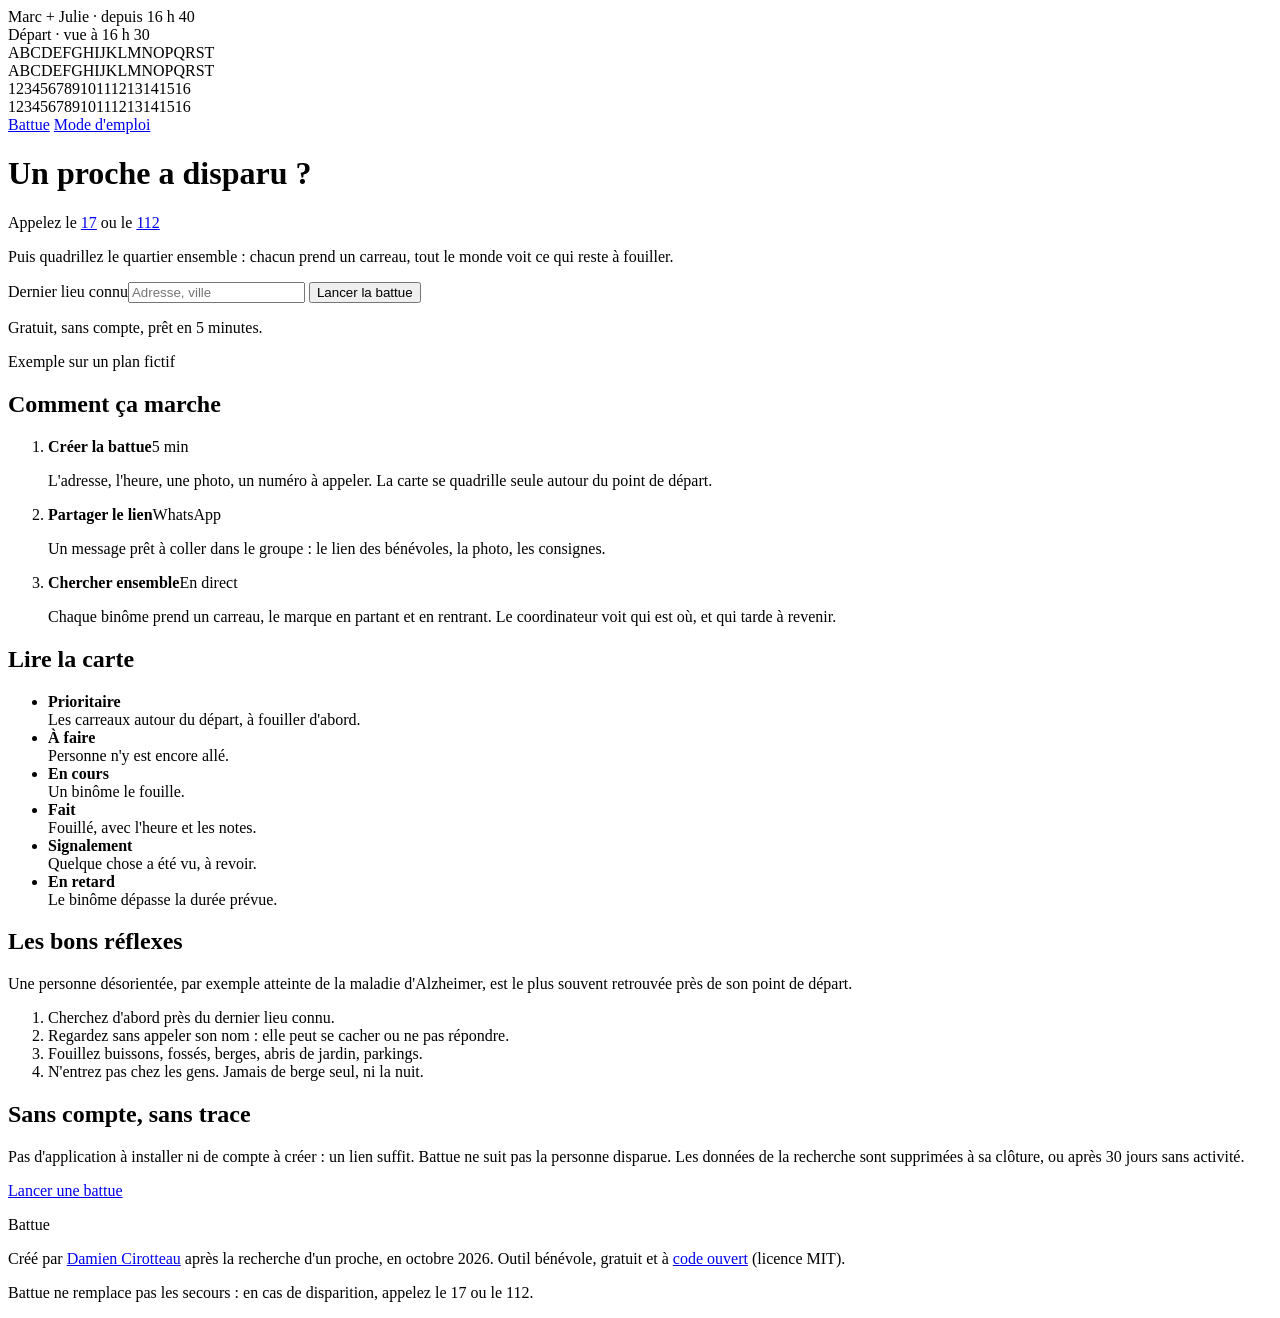
==== public/index.html @ 2a9017c0 "Lien vers le profil LinkedIn de l'auteur Co-Authored-By: Claude Opus 5.5 <noreply@anthropic.com> Cla" ====
<!doctype html>
<html lang="fr">
<head>
<meta charset="utf-8">
<meta name="viewport" content="width=device-width,initial-scale=1,viewport-fit=cover">
<title>Battue – organiser la recherche d'un proche disparu</title>
<meta name="description" content="Un proche a disparu ? Appelez le 17, puis quadrillez le quartier avec vos bénévoles en 5 minutes. Gratuit, sans compte ni installation.">
<meta name="theme-color" content="#ffffff">
<link rel="preload" href="/fonts/archivo-latin.woff2" as="font" type="font/woff2" crossorigin>
<link rel="stylesheet" href="/style.css">
<style>
  /* Battue en démonstration : carreaux autour du départ, positionnés en carreaux depuis le point de départ */
  .plan-demo{--sc:2.5;--sr:2.6}
  .plan-demo .cell{left:calc((var(--sc) - .5 + var(--dc)) * var(--cell));top:calc((var(--sr) - .5 + var(--dr)) * var(--cell))}
  .plan-demo .tag{display:none}
  @media (min-width:760px){
    .plan-demo{--sc:11.5;--sr:4.5}
    .plan-demo .tag.t1{display:block;left:calc((var(--sc) + 1.6) * var(--cell));top:calc((var(--sr) - 1.4) * var(--cell))}
    .plan-demo .tag.t2{display:block;left:calc((var(--sc) - 2.3) * var(--cell));top:calc((var(--sr) + 1.65) * var(--cell))}
  }
</style>
</head>
<body>
<header class="plan">
  <div class="plan-frame" aria-hidden="true"></div>
  <div class="plan-demo" aria-hidden="true">
    <div class="ring" style="--d:2"></div>
    <div class="ring" style="--d:4"></div>
    <div class="ring" style="--d:6.4"></div>
    <div class="cell prio done" style="--dc:-1;--dr:-1"></div>
    <div class="cell prio done" style="--dc:0;--dr:-1"></div>
    <div class="cell prio doing" style="--dc:1;--dr:-1"></div>
    <div class="cell prio done" style="--dc:-1;--dr:0"></div>
    <div class="cell prio" style="--dc:0;--dr:0"></div>
    <div class="cell prio done" style="--dc:1;--dr:0"></div>
    <div class="cell prio" style="--dc:-1;--dr:1"></div>
    <div class="cell prio doing" style="--dc:0;--dr:1"></div>
    <div class="cell prio" style="--dc:1;--dr:1"></div>
    <div class="cell done" style="--dc:2;--dr:0"></div>
    <div class="start"></div>
    <div class="tag t1">Marc + Julie · depuis 16 h 40</div>
    <div class="tag t2">Départ · vue à 16 h 30</div>
  </div>
  <div class="margin-cols" aria-hidden="true"><span>A</span><span>B</span><span>C</span><span>D</span><span>E</span><span>F</span><span>G</span><span>H</span><span>I</span><span>J</span><span>K</span><span>L</span><span>M</span><span>N</span><span>O</span><span>P</span><span>Q</span><span>R</span><span>S</span><span>T</span></div>
  <div class="margin-cols bottom" aria-hidden="true"><span>A</span><span>B</span><span>C</span><span>D</span><span>E</span><span>F</span><span>G</span><span>H</span><span>I</span><span>J</span><span>K</span><span>L</span><span>M</span><span>N</span><span>O</span><span>P</span><span>Q</span><span>R</span><span>S</span><span>T</span></div>
  <div class="margin-rows" aria-hidden="true"><span>1</span><span>2</span><span>3</span><span>4</span><span>5</span><span>6</span><span>7</span><span>8</span><span>9</span><span>10</span><span>11</span><span>12</span><span>13</span><span>14</span><span>15</span><span>16</span></div>
  <div class="margin-rows right" aria-hidden="true"><span>1</span><span>2</span><span>3</span><span>4</span><span>5</span><span>6</span><span>7</span><span>8</span><span>9</span><span>10</span><span>11</span><span>12</span><span>13</span><span>14</span><span>15</span><span>16</span></div>

  <nav class="plan-top">
    <a class="brand" href="/"><span class="brand-mark" aria-hidden="true"><span></span><span></span><span></span><span></span></span>Battue</a>
    <a class="how" href="#comment">Mode d'emploi</a>
  </nav>

  <div class="hero-card cartouche">
    <h1>Un proche a disparu&nbsp;?</h1>
    <p class="urgence">Appelez le <a href="tel:17" aria-label="Appeler le 17">17</a> ou le <a href="tel:112" aria-label="Appeler le 112">112</a></p>
    <p class="lead">Puis quadrillez le quartier ensemble&nbsp;: chacun prend un carreau, tout le monde voit ce qui reste à fouiller.</p>
    <form action="/nouvelle" method="get" style="margin-top:1rem">
      <label>Dernier lieu connu<input name="adresse" autocomplete="street-address" placeholder="Adresse, ville"></label>
      <button class="btn btn-primary btn-block btn-big" type="submit">Lancer la battue</button>
    </form>
    <p class="msg">Gratuit, sans compte, prêt en 5 minutes.</p>
  </div>
  <p class="synthetic" aria-hidden="true">Exemple sur un plan fictif</p>
</header>

<main class="page">
  <section id="comment">
    <h2>Comment ça marche</h2>
    <ol class="index">
      <li><b>Créer la battue</b><span class="dots"></span><span class="ref">5 min</span>
        <p>L'adresse, l'heure, une photo, un numéro à appeler. La carte se quadrille seule autour du point de départ.</p></li>
      <li><b>Partager le lien</b><span class="dots"></span><span class="ref">WhatsApp</span>
        <p>Un message prêt à coller dans le groupe&nbsp;: le lien des bénévoles, la photo, les consignes.</p></li>
      <li><b>Chercher ensemble</b><span class="dots"></span><span class="ref">En direct</span>
        <p>Chaque binôme prend un carreau, le marque en partant et en rentrant. Le coordinateur voit qui est où, et qui tarde à revenir.</p></li>
    </ol>
  </section>

  <section>
    <h2>Lire la carte</h2>
    <ul class="legende">
      <li><span class="swatch prio"></span><span><b>Prioritaire</b><br>Les carreaux autour du départ, à fouiller d'abord.</span></li>
      <li><span class="swatch"></span><span><b>À faire</b><br>Personne n'y est encore allé.</span></li>
      <li><span class="swatch doing"></span><span><b>En cours</b><br>Un binôme le fouille.</span></li>
      <li><span class="swatch done"></span><span><b>Fait</b><br>Fouillé, avec l'heure et les notes.</span></li>
      <li><span class="swatch alert"></span><span><b>Signalement</b><br>Quelque chose a été vu, à revoir.</span></li>
      <li><span class="swatch late"></span><span><b>En retard</b><br>Le binôme dépasse la durée prévue.</span></li>
    </ul>
  </section>

  <section>
    <h2>Les bons réflexes</h2>
    <p>Une personne désorientée, par exemple atteinte de la maladie d'Alzheimer, est le plus souvent retrouvée près de son point de départ.</p>
    <ol class="reflexes">
      <li>Cherchez d'abord près du dernier lieu connu.</li>
      <li>Regardez sans appeler son nom&nbsp;: elle peut se cacher ou ne pas répondre.</li>
      <li>Fouillez buissons, fossés, berges, abris de jardin, parkings.</li>
      <li>N'entrez pas chez les gens. Jamais de berge seul, ni la nuit.</li>
    </ol>
  </section>

  <section>
    <h2>Sans compte, sans trace</h2>
    <p>Pas d'application à installer ni de compte à créer&nbsp;: un lien suffit. Battue ne suit pas la personne disparue. Les données de la recherche sont supprimées à sa clôture, ou après 30 jours sans activité.</p>
    <p><a class="btn btn-primary" href="/nouvelle">Lancer une battue</a></p>
  </section>

  <footer class="imprint">
    <div class="brand"><span class="brand-mark" aria-hidden="true"><span></span><span></span><span></span><span></span></span>Battue</div>
    <p>Créé par <a href="https://www.linkedin.com/in/damiencirotteau/" rel="noopener">Damien Cirotteau</a> après la recherche d'un proche, en octobre 2026. Outil bénévole, gratuit et à <a href="https://github.com/control-x/battue">code ouvert</a> (licence MIT).</p>
    <p>Battue ne remplace pas les secours&nbsp;: en cas de disparition, appelez le 17 ou le 112.</p>
  </footer>
</main>
</body>
</html>
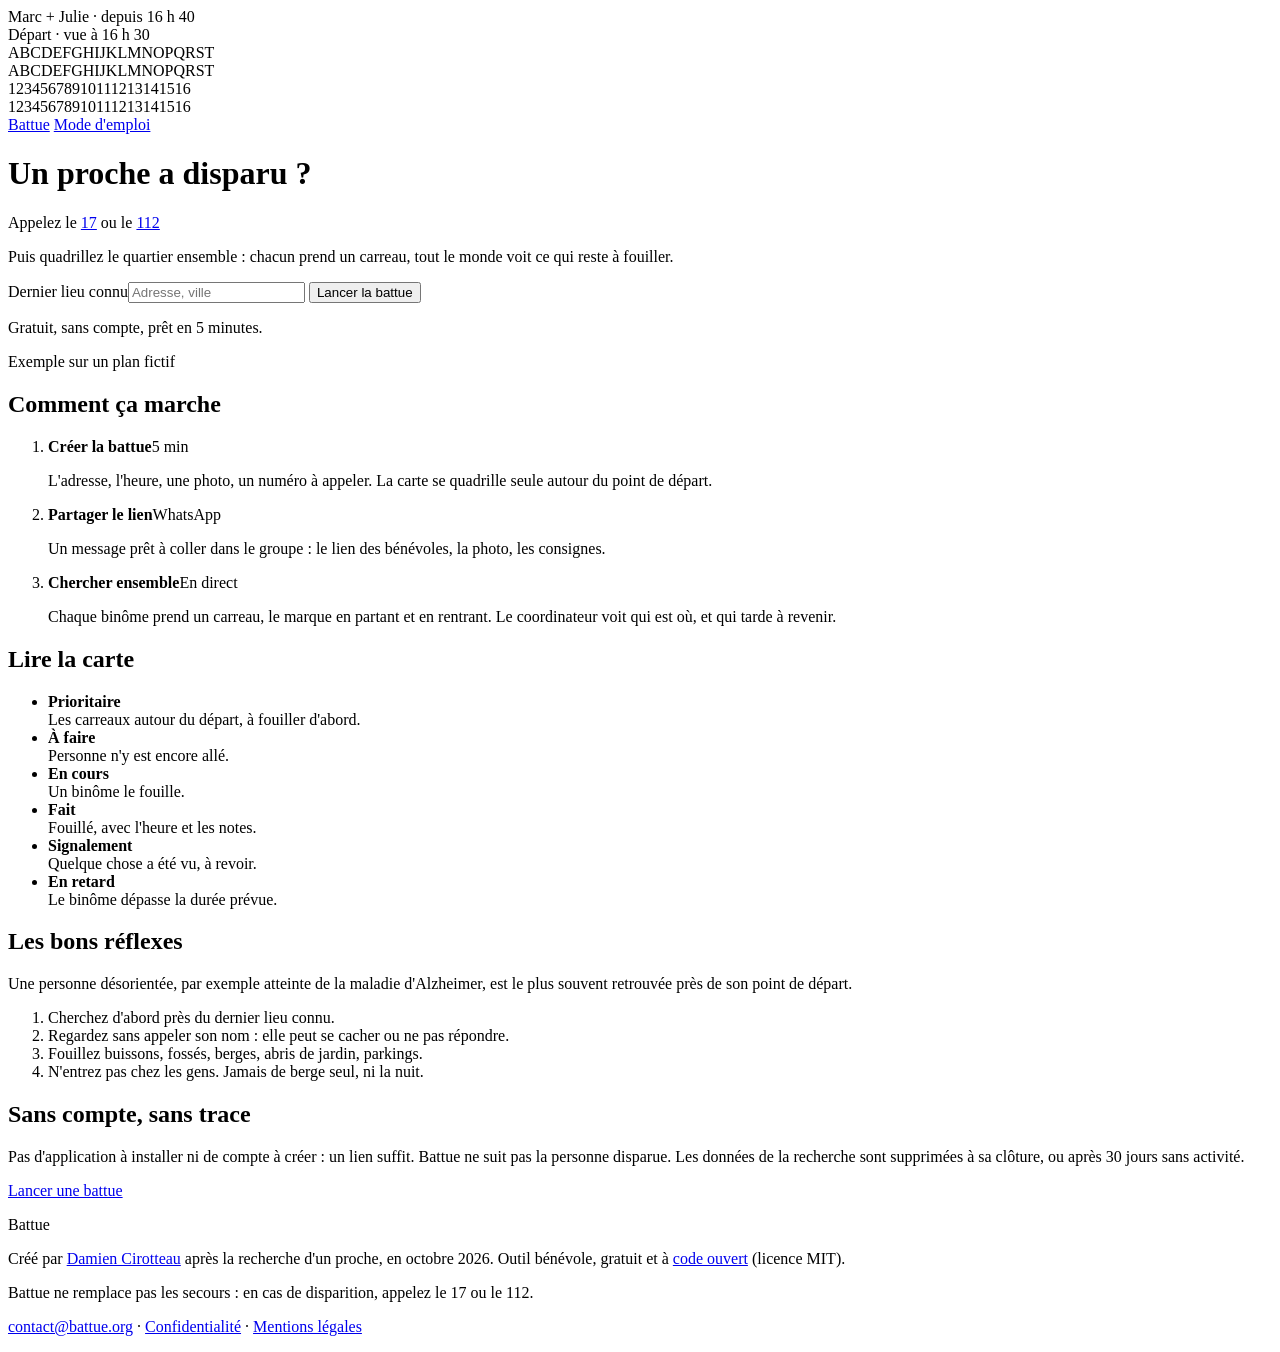
==== commit de971fb2: "Avant l'ouverture : confidentialité, mentions légales, abus, README - /confidentialite : données d'u" ====
--- a/public/index.html
+++ b/public/index.html
@@ -110,6 +110,7 @@
     <div class="brand"><span class="brand-mark" aria-hidden="true"><span></span><span></span><span></span><span></span></span>Battue</div>
     <p>Créé par <a href="https://www.linkedin.com/in/damiencirotteau/" rel="noopener">Damien Cirotteau</a> après la recherche d'un proche, en octobre 2026. Outil bénévole, gratuit et à <a href="https://github.com/control-x/battue">code ouvert</a> (licence MIT).</p>
     <p>Battue ne remplace pas les secours&nbsp;: en cas de disparition, appelez le 17 ou le 112.</p>
+    <p><a href="mailto:contact@battue.org">contact@battue.org</a> · <a href="/confidentialite">Confidentialité</a> · <a href="/mentions-legales">Mentions légales</a></p>
   </footer>
 </main>
 </body>
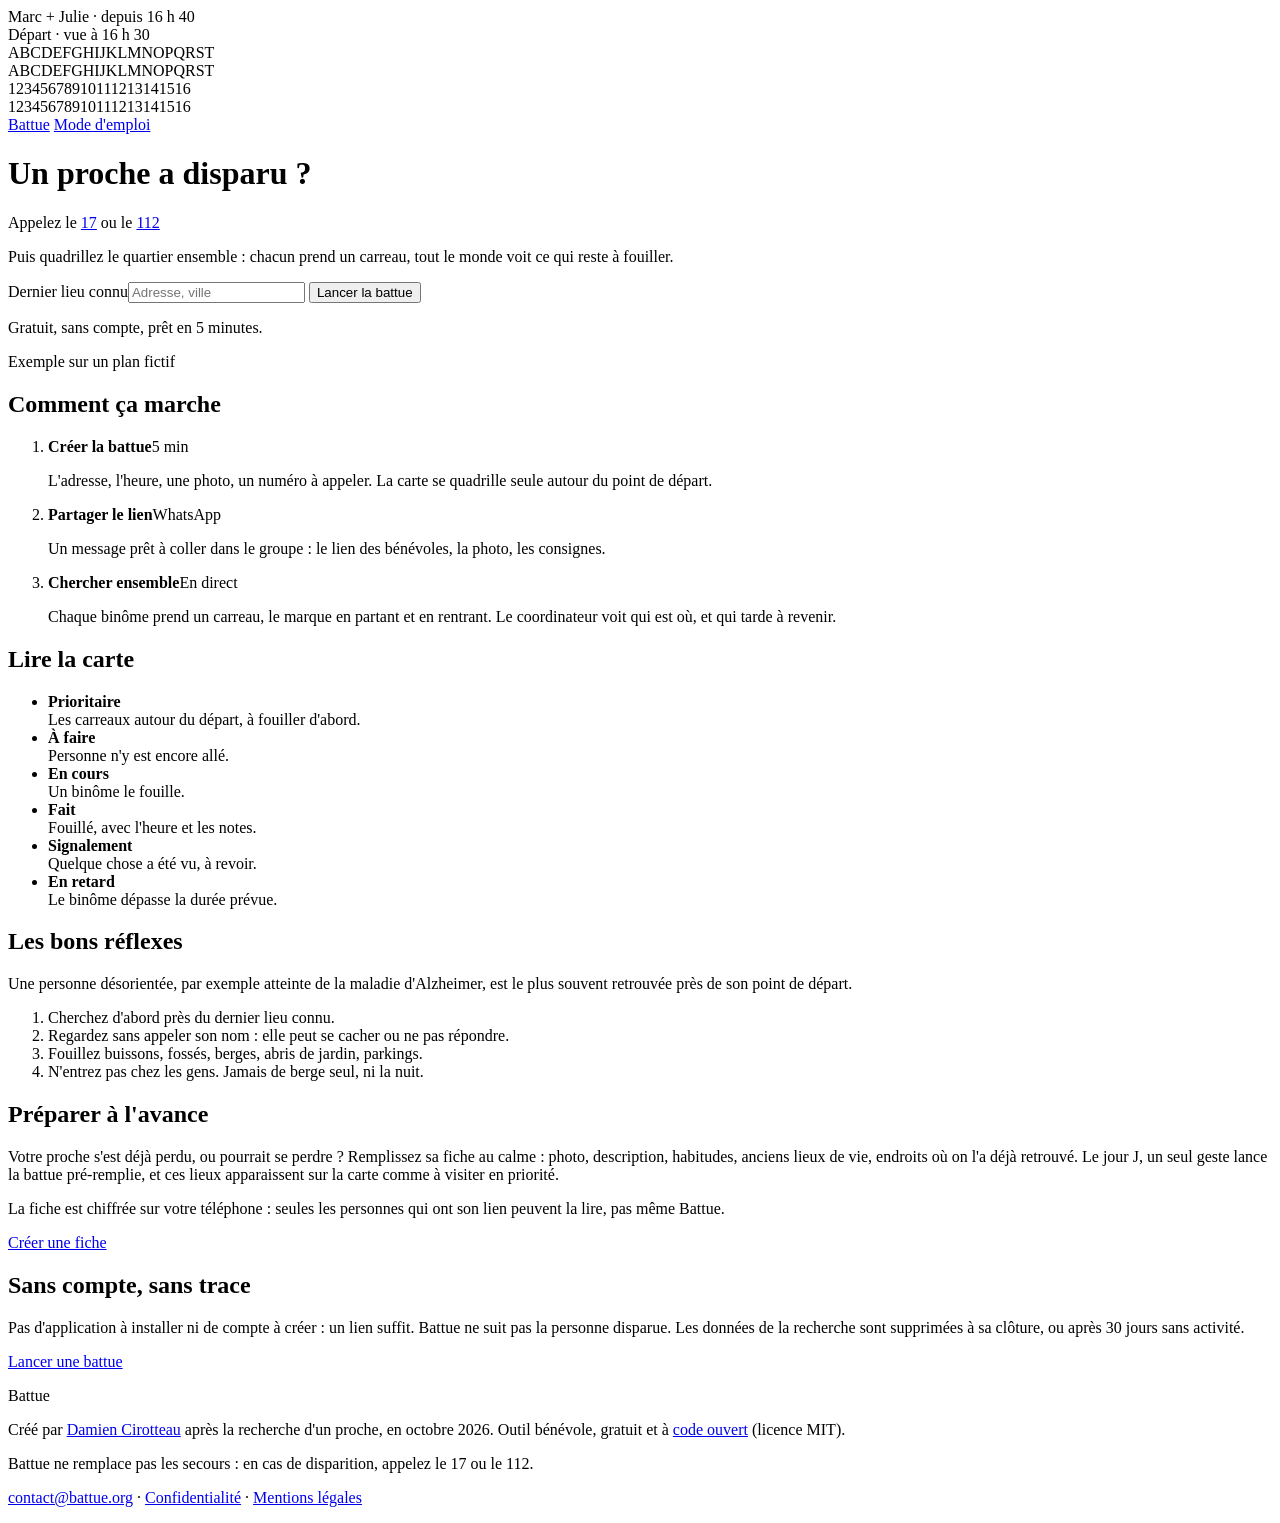
==== commit b34de781: "Phase 3 : fiche de préparation chiffrée, battue lancée en un geste - /fiche et /f/<id>#k=<clé> : pré" ====
--- a/public/index.html
+++ b/public/index.html
@@ -101,6 +101,13 @@
   </section>
 
   <section>
+    <h2>Préparer à l'avance</h2>
+    <p>Votre proche s'est déjà perdu, ou pourrait se perdre&nbsp;? Remplissez sa fiche au calme&nbsp;: photo, description, habitudes, anciens lieux de vie, endroits où on l'a déjà retrouvé. Le jour J, un seul geste lance la battue pré-remplie, et ces lieux apparaissent sur la carte comme à visiter en priorité.</p>
+    <p>La fiche est chiffrée sur votre téléphone&nbsp;: seules les personnes qui ont son lien peuvent la lire, pas même Battue.</p>
+    <p class="row-actions"><a class="btn" href="/fiche">Créer une fiche</a> <a class="btn" id="myfiche" hidden>Ouvrir la fiche enregistrée ici</a></p>
+  </section>
+
+  <section>
     <h2>Sans compte, sans trace</h2>
     <p>Pas d'application à installer ni de compte à créer&nbsp;: un lien suffit. Battue ne suit pas la personne disparue. Les données de la recherche sont supprimées à sa clôture, ou après 30 jours sans activité.</p>
     <p><a class="btn btn-primary" href="/nouvelle">Lancer une battue</a></p>
@@ -113,5 +120,9 @@
     <p><a href="mailto:contact@battue.org">contact@battue.org</a> · <a href="/confidentialite">Confidentialité</a> · <a href="/mentions-legales">Mentions légales</a></p>
   </footer>
 </main>
+<script>
+// Fiche déjà créée ou ouverte sur ce téléphone
+try{var fiche=localStorage.getItem("battue_fiche");if(fiche){var a=document.getElementById("myfiche");a.href=fiche;a.hidden=false;}}catch(e){}
+</script>
 </body>
 </html>
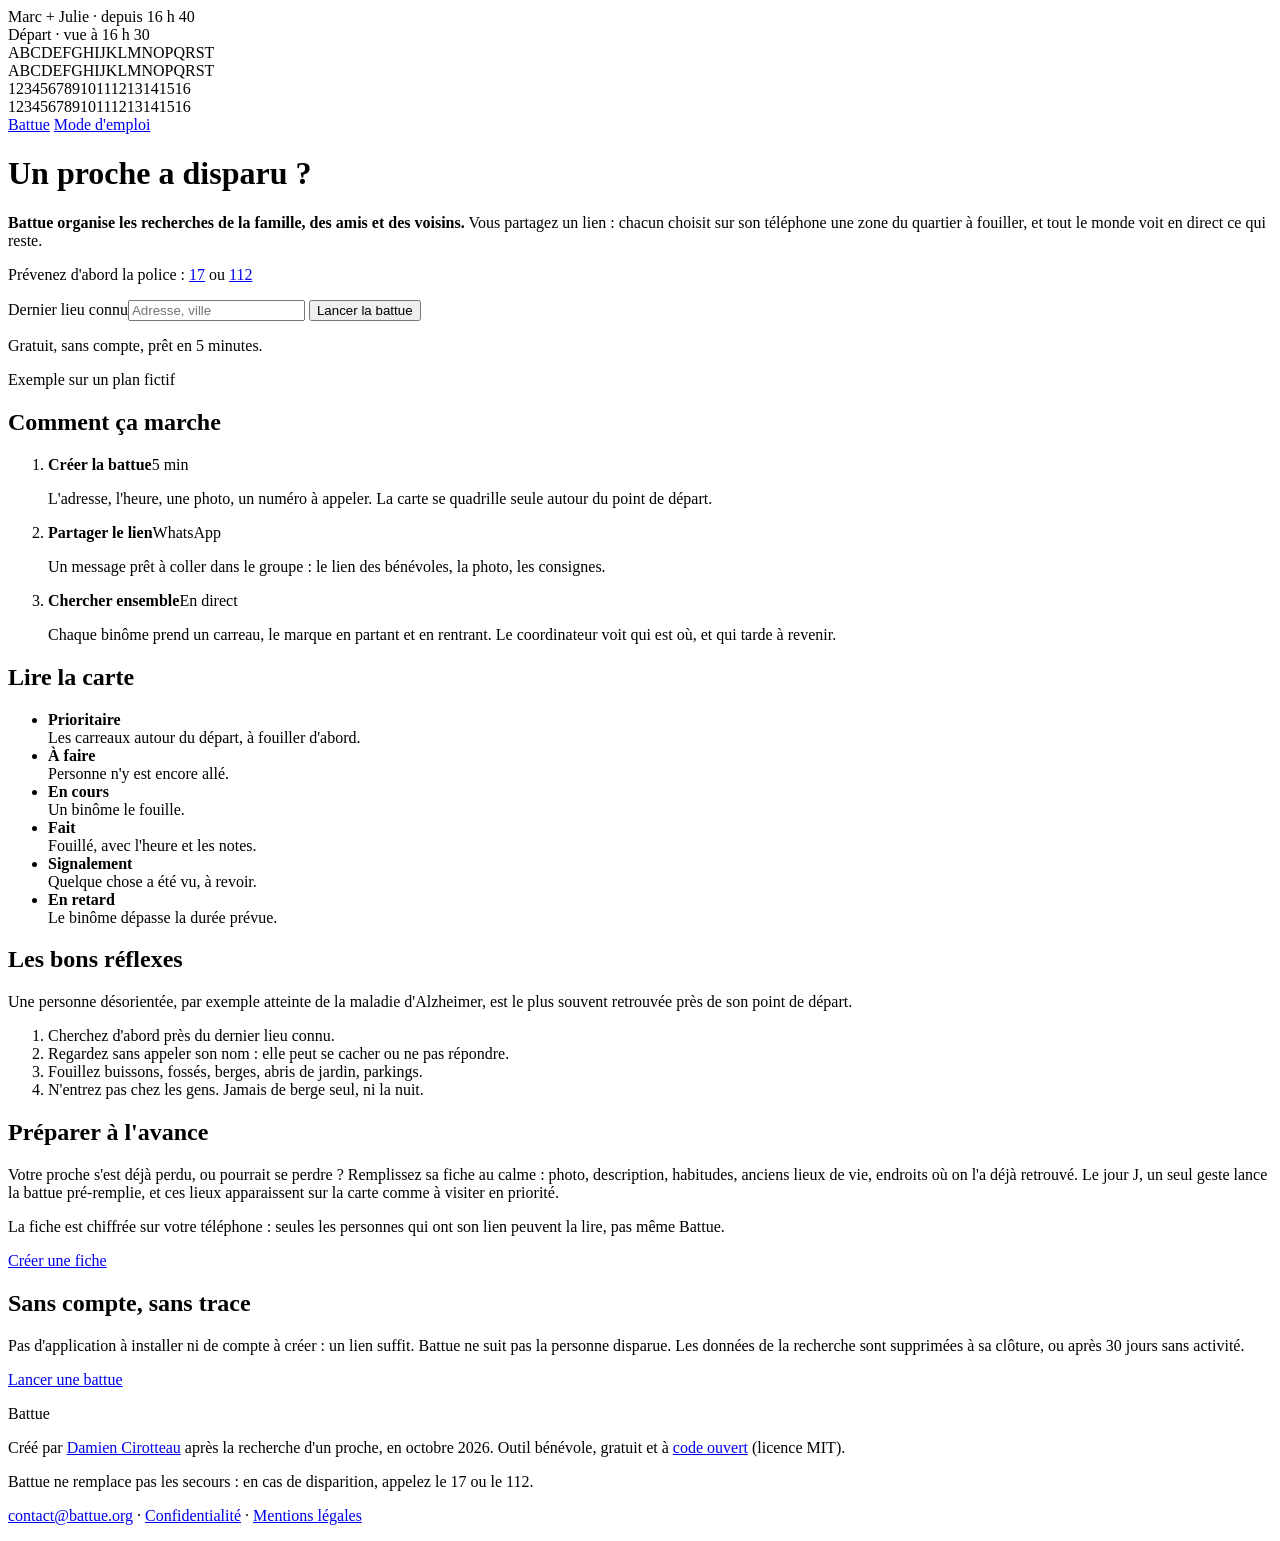
==== commit 5dbdd3cc: "Accueil : dire à quoi sert Battue avant le 17 Co-Authored-By: Claude Opus 5.5 <noreply@anthropic.com" ====
--- a/public/index.html
+++ b/public/index.html
@@ -4,7 +4,7 @@
 <meta charset="utf-8">
 <meta name="viewport" content="width=device-width,initial-scale=1,viewport-fit=cover">
 <title>Battue – organiser la recherche d'un proche disparu</title>
-<meta name="description" content="Un proche a disparu ? Appelez le 17, puis quadrillez le quartier avec vos bénévoles en 5 minutes. Gratuit, sans compte ni installation.">
+<meta name="description" content="Un proche a disparu ? Battue organise les recherches de la famille, des amis et des voisins : chacun fouille une zone du quartier, tout le monde voit ce qui reste. Gratuit, sans compte ni installation.">
 <meta name="theme-color" content="#ffffff">
 <link rel="preload" href="/fonts/archivo-latin.woff2" as="font" type="font/woff2" crossorigin>
 <link rel="stylesheet" href="/style.css">
@@ -53,8 +53,8 @@
 
   <div class="hero-card cartouche">
     <h1>Un proche a disparu&nbsp;?</h1>
-    <p class="urgence">Appelez le <a href="tel:17" aria-label="Appeler le 17">17</a> ou le <a href="tel:112" aria-label="Appeler le 112">112</a></p>
-    <p class="lead">Puis quadrillez le quartier ensemble&nbsp;: chacun prend un carreau, tout le monde voit ce qui reste à fouiller.</p>
+    <p class="lead"><b>Battue organise les recherches de la famille, des amis et des voisins.</b> Vous partagez un lien&nbsp;: chacun choisit sur son téléphone une zone du quartier à fouiller, et tout le monde voit en direct ce qui reste.</p>
+    <p class="urgence">Prévenez d'abord la police&nbsp;: <a href="tel:17" aria-label="Appeler le 17">17</a> ou <a href="tel:112" aria-label="Appeler le 112">112</a></p>
     <form action="/nouvelle" method="get" style="margin-top:1rem">
       <label>Dernier lieu connu<input name="adresse" autocomplete="street-address" placeholder="Adresse, ville"></label>
       <button class="btn btn-primary btn-block btn-big" type="submit">Lancer la battue</button>
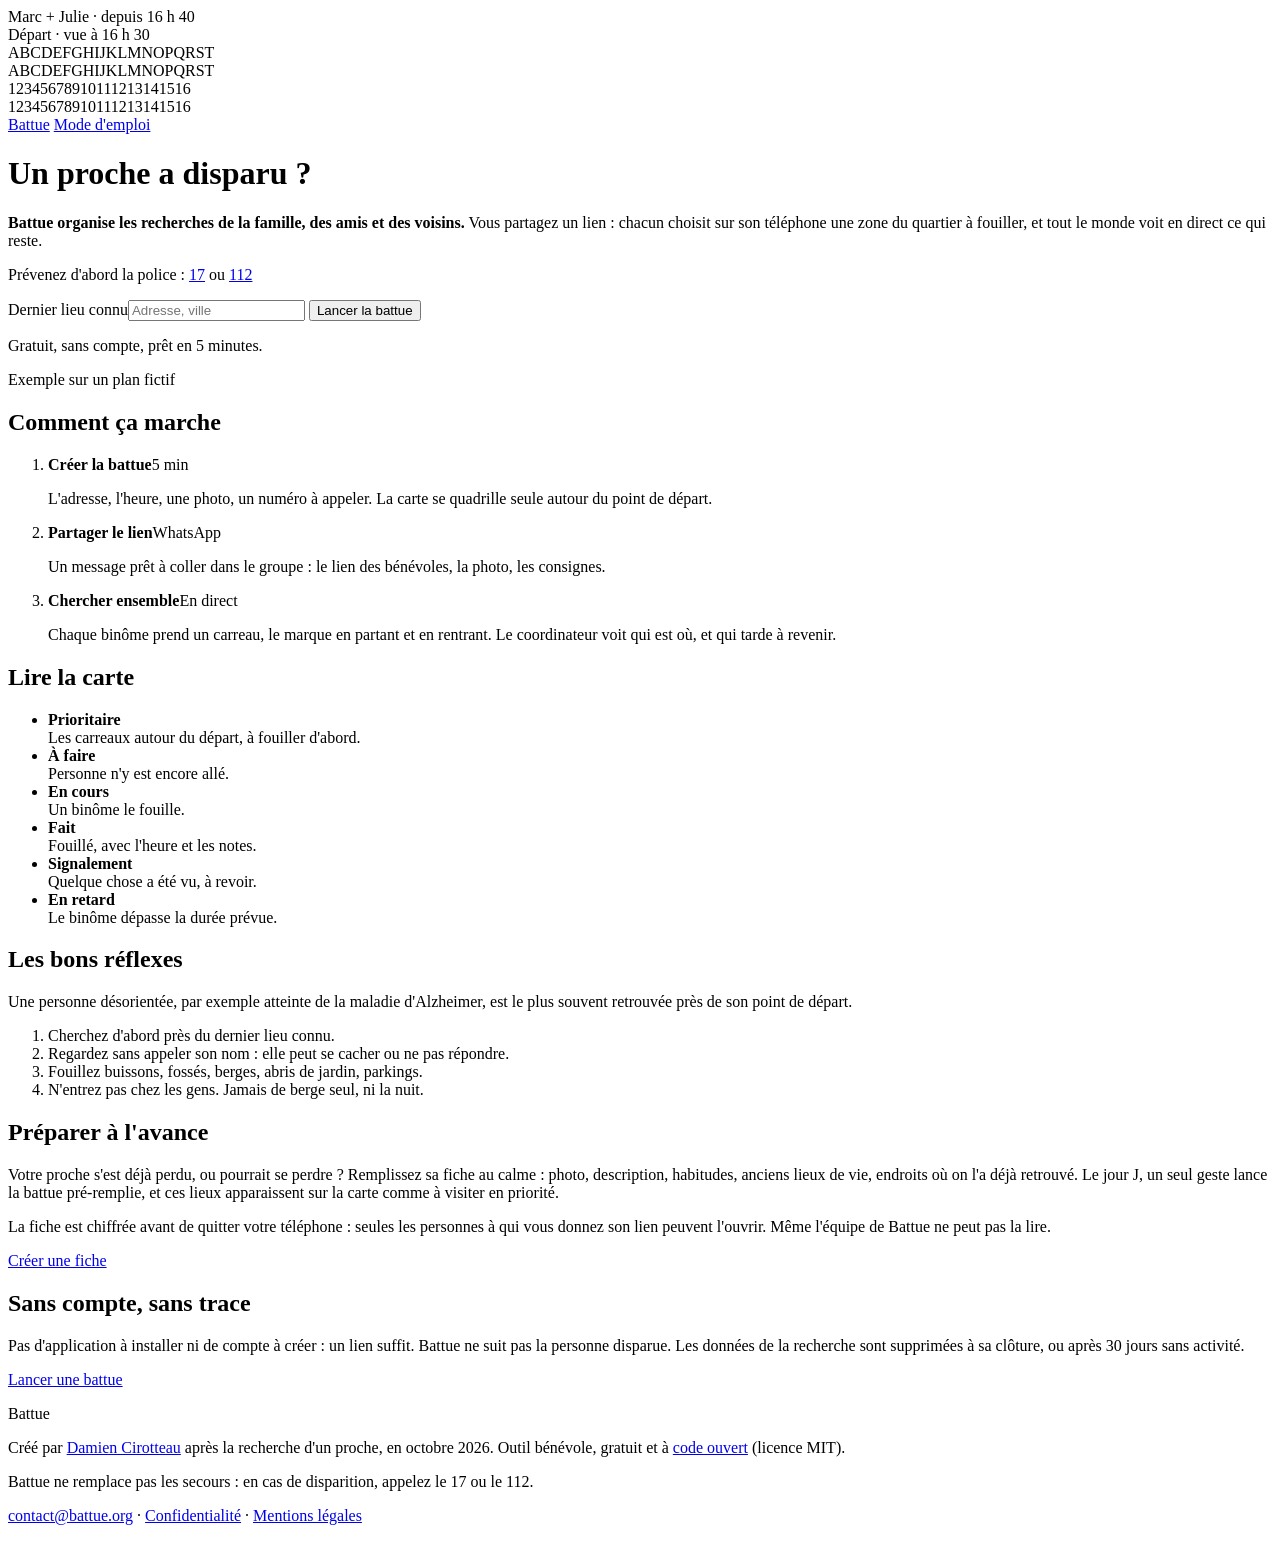
==== commit 8078f1ed: "Fiche : expliquer clairement qui peut la lire Co-Authored-By: Claude Opus 5.5 <noreply@anthropic.com" ====
--- a/public/index.html
+++ b/public/index.html
@@ -103,7 +103,7 @@
   <section>
     <h2>Préparer à l'avance</h2>
     <p>Votre proche s'est déjà perdu, ou pourrait se perdre&nbsp;? Remplissez sa fiche au calme&nbsp;: photo, description, habitudes, anciens lieux de vie, endroits où on l'a déjà retrouvé. Le jour J, un seul geste lance la battue pré-remplie, et ces lieux apparaissent sur la carte comme à visiter en priorité.</p>
-    <p>La fiche est chiffrée sur votre téléphone&nbsp;: seules les personnes qui ont son lien peuvent la lire, pas même Battue.</p>
+    <p>La fiche est chiffrée avant de quitter votre téléphone&nbsp;: seules les personnes à qui vous donnez son lien peuvent l'ouvrir. Même l'équipe de Battue ne peut pas la lire.</p>
     <p class="row-actions"><a class="btn" href="/fiche">Créer une fiche</a> <a class="btn" id="myfiche" hidden>Ouvrir la fiche enregistrée ici</a></p>
   </section>
 
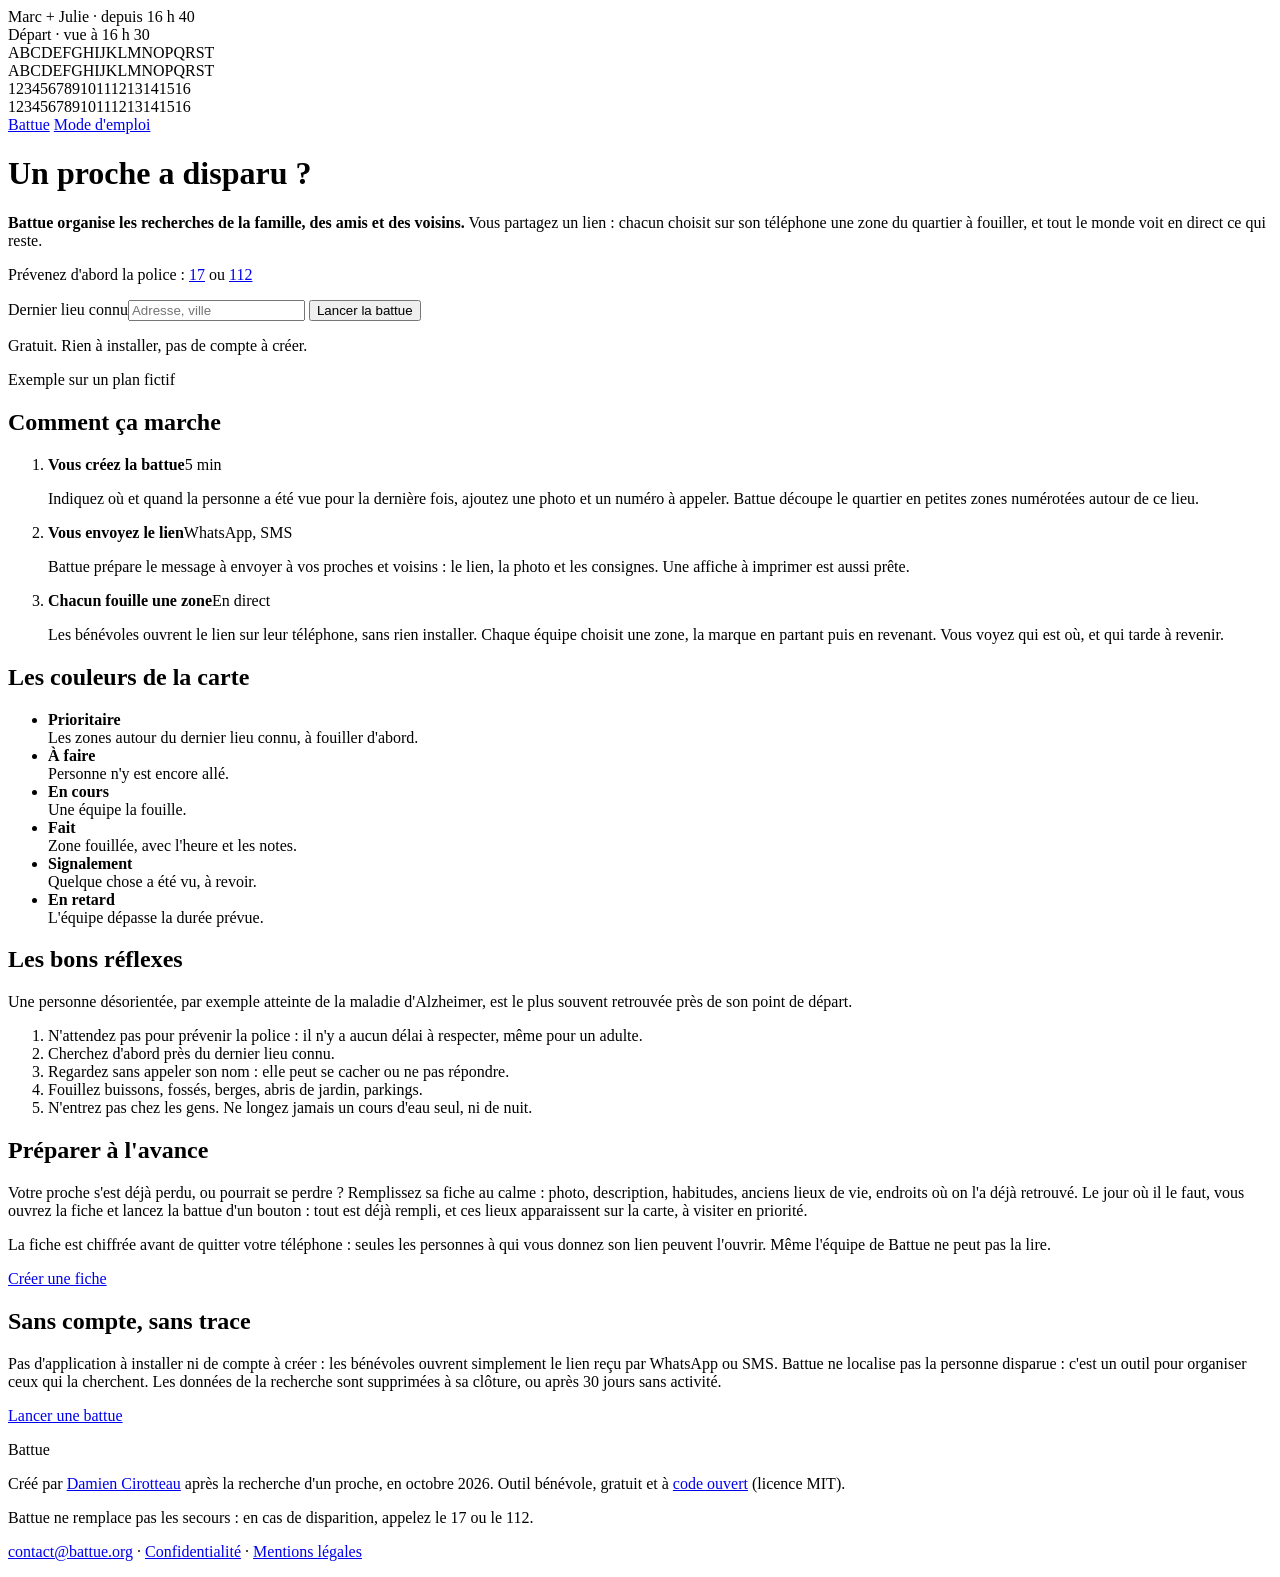
==== commit ad83efe1: "Accueil : un texte sans jargon, pour tous Co-Authored-By: Claude Opus 5.5 <noreply@anthropic.com> Cl" ====
--- a/public/index.html
+++ b/public/index.html
@@ -59,7 +59,7 @@
       <label>Dernier lieu connu<input name="adresse" autocomplete="street-address" placeholder="Adresse, ville"></label>
       <button class="btn btn-primary btn-block btn-big" type="submit">Lancer la battue</button>
     </form>
-    <p class="msg">Gratuit, sans compte, prêt en 5 minutes.</p>
+    <p class="msg">Gratuit. Rien à installer, pas de compte à créer.</p>
   </div>
   <p class="synthetic" aria-hidden="true">Exemple sur un plan fictif</p>
 </header>
@@ -68,24 +68,24 @@
   <section id="comment">
     <h2>Comment ça marche</h2>
     <ol class="index">
-      <li><b>Créer la battue</b><span class="dots"></span><span class="ref">5 min</span>
-        <p>L'adresse, l'heure, une photo, un numéro à appeler. La carte se quadrille seule autour du point de départ.</p></li>
-      <li><b>Partager le lien</b><span class="dots"></span><span class="ref">WhatsApp</span>
-        <p>Un message prêt à coller dans le groupe&nbsp;: le lien des bénévoles, la photo, les consignes.</p></li>
-      <li><b>Chercher ensemble</b><span class="dots"></span><span class="ref">En direct</span>
-        <p>Chaque binôme prend un carreau, le marque en partant et en rentrant. Le coordinateur voit qui est où, et qui tarde à revenir.</p></li>
+      <li><b>Vous créez la battue</b><span class="dots"></span><span class="ref">5 min</span>
+        <p>Indiquez où et quand la personne a été vue pour la dernière fois, ajoutez une photo et un numéro à appeler. Battue découpe le quartier en petites zones numérotées autour de ce lieu.</p></li>
+      <li><b>Vous envoyez le lien</b><span class="dots"></span><span class="ref">WhatsApp, SMS</span>
+        <p>Battue prépare le message à envoyer à vos proches et voisins&nbsp;: le lien, la photo et les consignes. Une affiche à imprimer est aussi prête.</p></li>
+      <li><b>Chacun fouille une zone</b><span class="dots"></span><span class="ref">En direct</span>
+        <p>Les bénévoles ouvrent le lien sur leur téléphone, sans rien installer. Chaque équipe choisit une zone, la marque en partant puis en revenant. Vous voyez qui est où, et qui tarde à revenir.</p></li>
     </ol>
   </section>
 
   <section>
-    <h2>Lire la carte</h2>
+    <h2>Les couleurs de la carte</h2>
     <ul class="legende">
-      <li><span class="swatch prio"></span><span><b>Prioritaire</b><br>Les carreaux autour du départ, à fouiller d'abord.</span></li>
+      <li><span class="swatch prio"></span><span><b>Prioritaire</b><br>Les zones autour du dernier lieu connu, à fouiller d'abord.</span></li>
       <li><span class="swatch"></span><span><b>À faire</b><br>Personne n'y est encore allé.</span></li>
-      <li><span class="swatch doing"></span><span><b>En cours</b><br>Un binôme le fouille.</span></li>
-      <li><span class="swatch done"></span><span><b>Fait</b><br>Fouillé, avec l'heure et les notes.</span></li>
+      <li><span class="swatch doing"></span><span><b>En cours</b><br>Une équipe la fouille.</span></li>
+      <li><span class="swatch done"></span><span><b>Fait</b><br>Zone fouillée, avec l'heure et les notes.</span></li>
       <li><span class="swatch alert"></span><span><b>Signalement</b><br>Quelque chose a été vu, à revoir.</span></li>
-      <li><span class="swatch late"></span><span><b>En retard</b><br>Le binôme dépasse la durée prévue.</span></li>
+      <li><span class="swatch late"></span><span><b>En retard</b><br>L'équipe dépasse la durée prévue.</span></li>
     </ul>
   </section>
 
@@ -93,23 +93,24 @@
     <h2>Les bons réflexes</h2>
     <p>Une personne désorientée, par exemple atteinte de la maladie d'Alzheimer, est le plus souvent retrouvée près de son point de départ.</p>
     <ol class="reflexes">
+      <li>N'attendez pas pour prévenir la police&nbsp;: il n'y a aucun délai à respecter, même pour un adulte.</li>
       <li>Cherchez d'abord près du dernier lieu connu.</li>
       <li>Regardez sans appeler son nom&nbsp;: elle peut se cacher ou ne pas répondre.</li>
       <li>Fouillez buissons, fossés, berges, abris de jardin, parkings.</li>
-      <li>N'entrez pas chez les gens. Jamais de berge seul, ni la nuit.</li>
+      <li>N'entrez pas chez les gens. Ne longez jamais un cours d'eau seul, ni de nuit.</li>
     </ol>
   </section>
 
   <section>
     <h2>Préparer à l'avance</h2>
-    <p>Votre proche s'est déjà perdu, ou pourrait se perdre&nbsp;? Remplissez sa fiche au calme&nbsp;: photo, description, habitudes, anciens lieux de vie, endroits où on l'a déjà retrouvé. Le jour J, un seul geste lance la battue pré-remplie, et ces lieux apparaissent sur la carte comme à visiter en priorité.</p>
+    <p>Votre proche s'est déjà perdu, ou pourrait se perdre&nbsp;? Remplissez sa fiche au calme&nbsp;: photo, description, habitudes, anciens lieux de vie, endroits où on l'a déjà retrouvé. Le jour où il le faut, vous ouvrez la fiche et lancez la battue d'un bouton&nbsp;: tout est déjà rempli, et ces lieux apparaissent sur la carte, à visiter en priorité.</p>
     <p>La fiche est chiffrée avant de quitter votre téléphone&nbsp;: seules les personnes à qui vous donnez son lien peuvent l'ouvrir. Même l'équipe de Battue ne peut pas la lire.</p>
     <p class="row-actions"><a class="btn" href="/fiche">Créer une fiche</a> <a class="btn" id="myfiche" hidden>Ouvrir la fiche enregistrée ici</a></p>
   </section>
 
   <section>
     <h2>Sans compte, sans trace</h2>
-    <p>Pas d'application à installer ni de compte à créer&nbsp;: un lien suffit. Battue ne suit pas la personne disparue. Les données de la recherche sont supprimées à sa clôture, ou après 30 jours sans activité.</p>
+    <p>Pas d'application à installer ni de compte à créer&nbsp;: les bénévoles ouvrent simplement le lien reçu par WhatsApp ou SMS. Battue ne localise pas la personne disparue&nbsp;: c'est un outil pour organiser ceux qui la cherchent. Les données de la recherche sont supprimées à sa clôture, ou après 30 jours sans activité.</p>
     <p><a class="btn btn-primary" href="/nouvelle">Lancer une battue</a></p>
   </section>
 
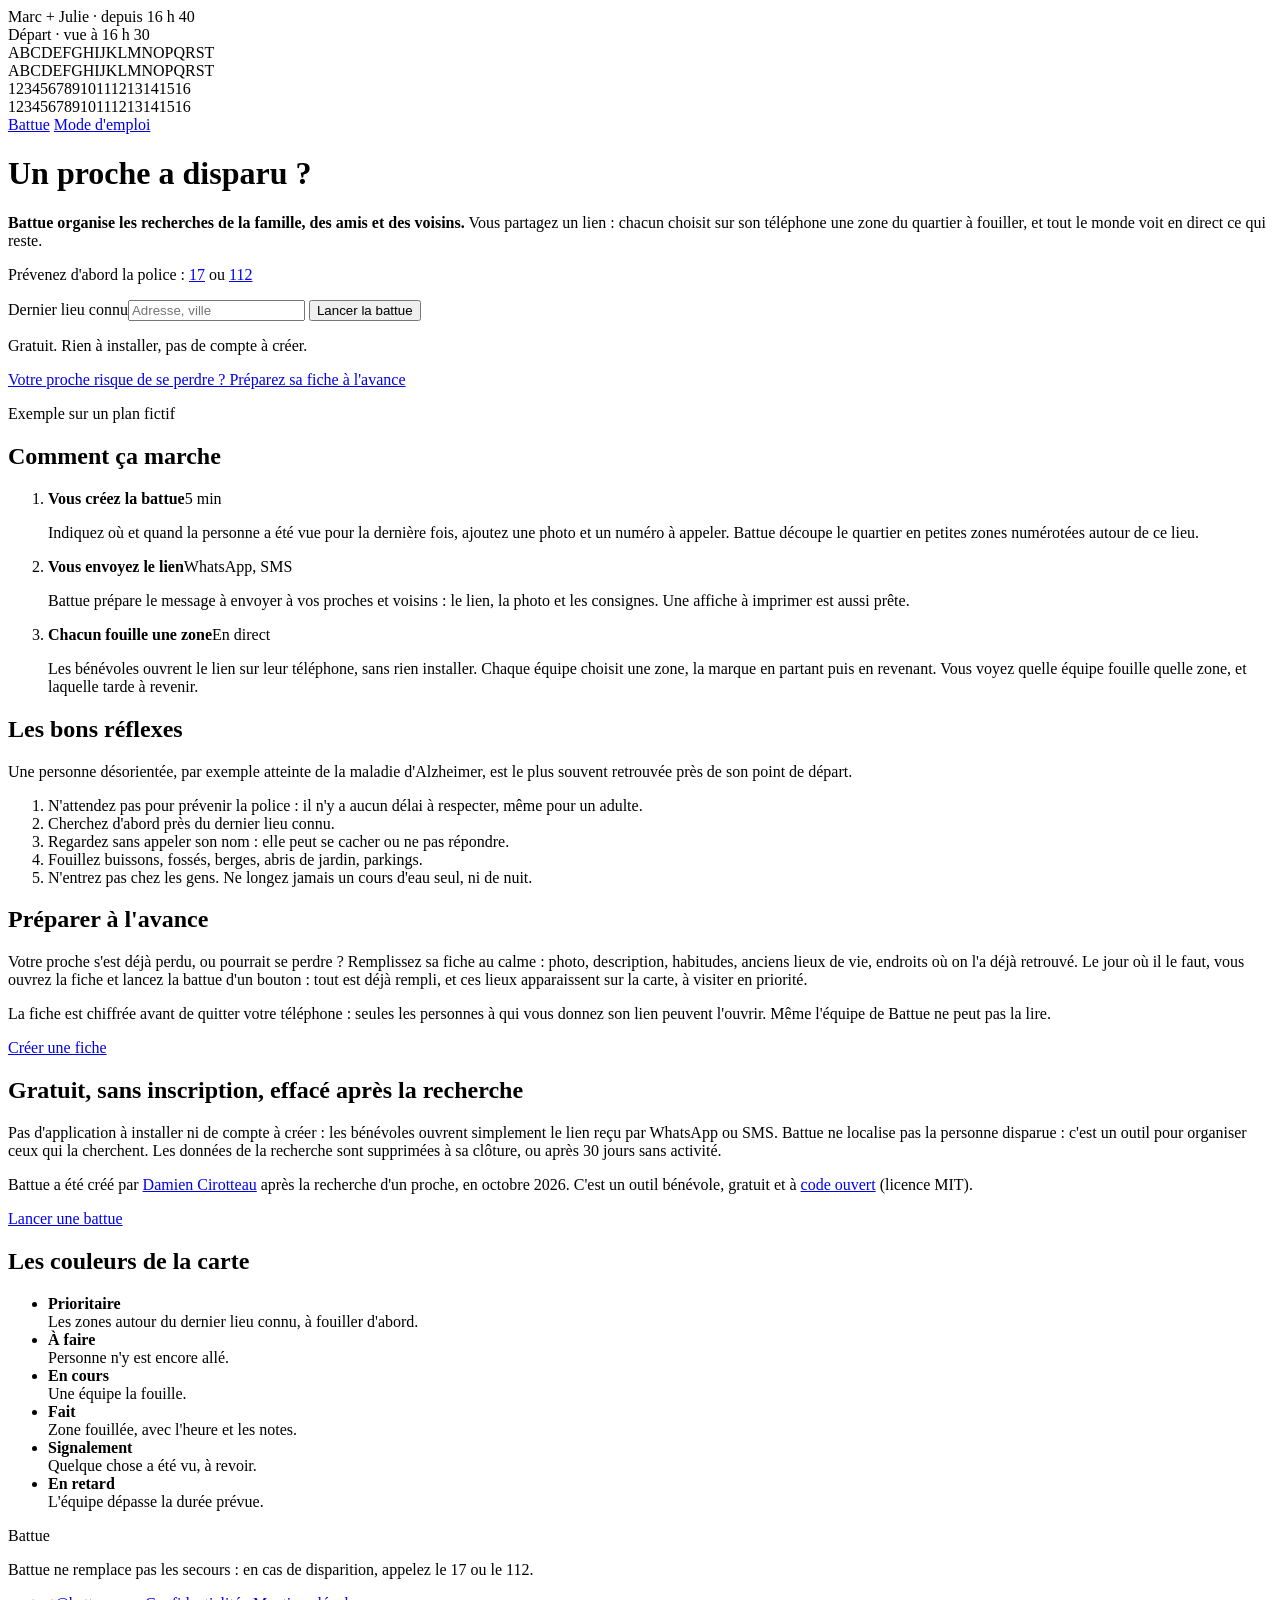
==== commit efcd11d9: "Accueil : aiguiller vers la fiche, réordonner, lever l'ambiguïté sur la localisation Co-Authored-By:" ====
--- a/public/index.html
+++ b/public/index.html
@@ -60,6 +60,7 @@
       <button class="btn btn-primary btn-block btn-big" type="submit">Lancer la battue</button>
     </form>
     <p class="msg">Gratuit. Rien à installer, pas de compte à créer.</p>
+    <p class="msg"><a href="#preparer">Votre proche risque de se perdre&nbsp;? Préparez sa fiche à l'avance</a></p>
   </div>
   <p class="synthetic" aria-hidden="true">Exemple sur un plan fictif</p>
 </header>
@@ -73,8 +74,34 @@
       <li><b>Vous envoyez le lien</b><span class="dots"></span><span class="ref">WhatsApp, SMS</span>
         <p>Battue prépare le message à envoyer à vos proches et voisins&nbsp;: le lien, la photo et les consignes. Une affiche à imprimer est aussi prête.</p></li>
       <li><b>Chacun fouille une zone</b><span class="dots"></span><span class="ref">En direct</span>
-        <p>Les bénévoles ouvrent le lien sur leur téléphone, sans rien installer. Chaque équipe choisit une zone, la marque en partant puis en revenant. Vous voyez qui est où, et qui tarde à revenir.</p></li>
+        <p>Les bénévoles ouvrent le lien sur leur téléphone, sans rien installer. Chaque équipe choisit une zone, la marque en partant puis en revenant. Vous voyez quelle équipe fouille quelle zone, et laquelle tarde à revenir.</p></li>
     </ol>
+  </section>
+
+  <section>
+    <h2>Les bons réflexes</h2>
+    <p>Une personne désorientée, par exemple atteinte de la maladie d'Alzheimer, est le plus souvent retrouvée près de son point de départ.</p>
+    <ol class="reflexes">
+      <li>N'attendez pas pour prévenir la police&nbsp;: il n'y a aucun délai à respecter, même pour un adulte.</li>
+      <li>Cherchez d'abord près du dernier lieu connu.</li>
+      <li>Regardez sans appeler son nom&nbsp;: elle peut se cacher ou ne pas répondre.</li>
+      <li>Fouillez buissons, fossés, berges, abris de jardin, parkings.</li>
+      <li>N'entrez pas chez les gens. Ne longez jamais un cours d'eau seul, ni de nuit.</li>
+    </ol>
+  </section>
+
+  <section id="preparer">
+    <h2>Préparer à l'avance</h2>
+    <p>Votre proche s'est déjà perdu, ou pourrait se perdre&nbsp;? Remplissez sa fiche au calme&nbsp;: photo, description, habitudes, anciens lieux de vie, endroits où on l'a déjà retrouvé. Le jour où il le faut, vous ouvrez la fiche et lancez la battue d'un bouton&nbsp;: tout est déjà rempli, et ces lieux apparaissent sur la carte, à visiter en priorité.</p>
+    <p>La fiche est chiffrée avant de quitter votre téléphone&nbsp;: seules les personnes à qui vous donnez son lien peuvent l'ouvrir. Même l'équipe de Battue ne peut pas la lire.</p>
+    <p class="row-actions"><a class="btn" href="/fiche">Créer une fiche</a> <a class="btn" id="myfiche" hidden>Ouvrir la fiche enregistrée ici</a></p>
+  </section>
+
+  <section>
+    <h2>Gratuit, sans inscription, effacé après la recherche</h2>
+    <p>Pas d'application à installer ni de compte à créer&nbsp;: les bénévoles ouvrent simplement le lien reçu par WhatsApp ou SMS. Battue ne localise pas la personne disparue&nbsp;: c'est un outil pour organiser ceux qui la cherchent. Les données de la recherche sont supprimées à sa clôture, ou après 30 jours sans activité.</p>
+    <p>Battue a été créé par <a href="https://www.linkedin.com/in/damiencirotteau/" rel="noopener">Damien Cirotteau</a> après la recherche d'un proche, en octobre 2026. C'est un outil bénévole, gratuit et à <a href="https://github.com/control-x/battue">code ouvert</a> (licence MIT).</p>
+    <p><a class="btn btn-primary" href="/nouvelle">Lancer une battue</a></p>
   </section>
 
   <section>
@@ -89,34 +116,8 @@
     </ul>
   </section>
 
-  <section>
-    <h2>Les bons réflexes</h2>
-    <p>Une personne désorientée, par exemple atteinte de la maladie d'Alzheimer, est le plus souvent retrouvée près de son point de départ.</p>
-    <ol class="reflexes">
-      <li>N'attendez pas pour prévenir la police&nbsp;: il n'y a aucun délai à respecter, même pour un adulte.</li>
-      <li>Cherchez d'abord près du dernier lieu connu.</li>
-      <li>Regardez sans appeler son nom&nbsp;: elle peut se cacher ou ne pas répondre.</li>
-      <li>Fouillez buissons, fossés, berges, abris de jardin, parkings.</li>
-      <li>N'entrez pas chez les gens. Ne longez jamais un cours d'eau seul, ni de nuit.</li>
-    </ol>
-  </section>
-
-  <section>
-    <h2>Préparer à l'avance</h2>
-    <p>Votre proche s'est déjà perdu, ou pourrait se perdre&nbsp;? Remplissez sa fiche au calme&nbsp;: photo, description, habitudes, anciens lieux de vie, endroits où on l'a déjà retrouvé. Le jour où il le faut, vous ouvrez la fiche et lancez la battue d'un bouton&nbsp;: tout est déjà rempli, et ces lieux apparaissent sur la carte, à visiter en priorité.</p>
-    <p>La fiche est chiffrée avant de quitter votre téléphone&nbsp;: seules les personnes à qui vous donnez son lien peuvent l'ouvrir. Même l'équipe de Battue ne peut pas la lire.</p>
-    <p class="row-actions"><a class="btn" href="/fiche">Créer une fiche</a> <a class="btn" id="myfiche" hidden>Ouvrir la fiche enregistrée ici</a></p>
-  </section>
-
-  <section>
-    <h2>Sans compte, sans trace</h2>
-    <p>Pas d'application à installer ni de compte à créer&nbsp;: les bénévoles ouvrent simplement le lien reçu par WhatsApp ou SMS. Battue ne localise pas la personne disparue&nbsp;: c'est un outil pour organiser ceux qui la cherchent. Les données de la recherche sont supprimées à sa clôture, ou après 30 jours sans activité.</p>
-    <p><a class="btn btn-primary" href="/nouvelle">Lancer une battue</a></p>
-  </section>
-
   <footer class="imprint">
     <div class="brand"><span class="brand-mark" aria-hidden="true"><span></span><span></span><span></span><span></span></span>Battue</div>
-    <p>Créé par <a href="https://www.linkedin.com/in/damiencirotteau/" rel="noopener">Damien Cirotteau</a> après la recherche d'un proche, en octobre 2026. Outil bénévole, gratuit et à <a href="https://github.com/control-x/battue">code ouvert</a> (licence MIT).</p>
     <p>Battue ne remplace pas les secours&nbsp;: en cas de disparition, appelez le 17 ou le 112.</p>
     <p><a href="mailto:contact@battue.org">contact@battue.org</a> · <a href="/confidentialite">Confidentialité</a> · <a href="/mentions-legales">Mentions légales</a></p>
   </footer>
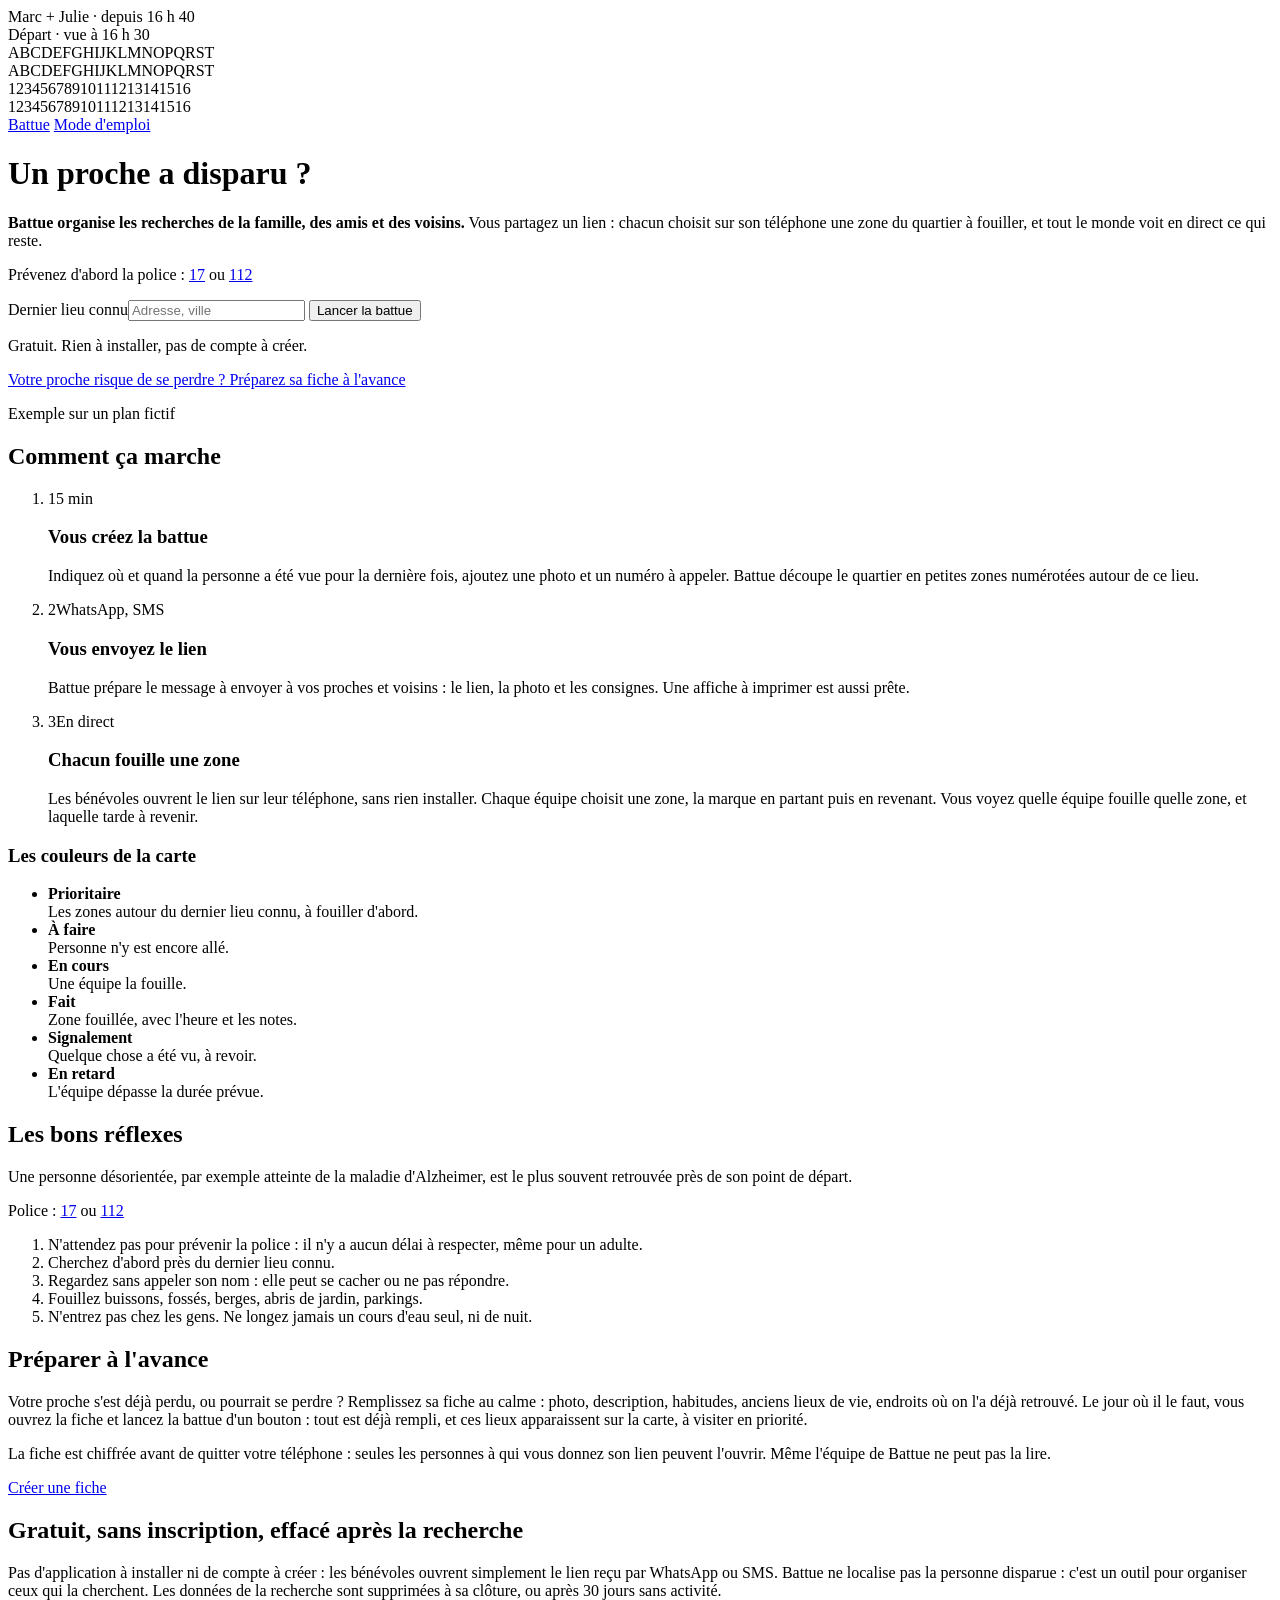
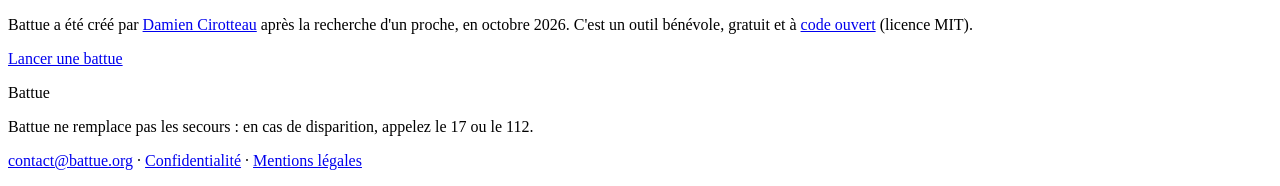
==== commit 737dad5d: "Accueil : la suite du plan en panneaux lisibles Co-Authored-By: Claude Opus 5.5 <noreply@anthropic.c" ====
--- a/public/index.html
+++ b/public/index.html
@@ -65,22 +65,39 @@
   <p class="synthetic" aria-hidden="true">Exemple sur un plan fictif</p>
 </header>
 
-<main class="page">
-  <section id="comment">
+<main class="page home">
+  <section id="comment" class="how-it-works">
     <h2>Comment ça marche</h2>
-    <ol class="index">
-      <li><b>Vous créez la battue</b><span class="dots"></span><span class="ref">5 min</span>
+    <ol class="steps">
+      <li><span class="step-n" aria-hidden="true">1</span><span class="ref">5 min</span>
+        <h3>Vous créez la battue</h3>
         <p>Indiquez où et quand la personne a été vue pour la dernière fois, ajoutez une photo et un numéro à appeler. Battue découpe le quartier en petites zones numérotées autour de ce lieu.</p></li>
-      <li><b>Vous envoyez le lien</b><span class="dots"></span><span class="ref">WhatsApp, SMS</span>
+      <li><span class="step-n" aria-hidden="true">2</span><span class="ref">WhatsApp, SMS</span>
+        <h3>Vous envoyez le lien</h3>
         <p>Battue prépare le message à envoyer à vos proches et voisins&nbsp;: le lien, la photo et les consignes. Une affiche à imprimer est aussi prête.</p></li>
-      <li><b>Chacun fouille une zone</b><span class="dots"></span><span class="ref">En direct</span>
+      <li><span class="step-n" aria-hidden="true">3</span><span class="ref">En direct</span>
+        <h3>Chacun fouille une zone</h3>
         <p>Les bénévoles ouvrent le lien sur leur téléphone, sans rien installer. Chaque équipe choisit une zone, la marque en partant puis en revenant. Vous voyez quelle équipe fouille quelle zone, et laquelle tarde à revenir.</p></li>
     </ol>
+    <div class="legend-block">
+      <h3>Les couleurs de la carte</h3>
+      <ul class="legende">
+        <li><span class="swatch prio"></span><span><b>Prioritaire</b><br>Les zones autour du dernier lieu connu, à fouiller d'abord.</span></li>
+        <li><span class="swatch"></span><span><b>À faire</b><br>Personne n'y est encore allé.</span></li>
+        <li><span class="swatch doing"></span><span><b>En cours</b><br>Une équipe la fouille.</span></li>
+        <li><span class="swatch done"></span><span><b>Fait</b><br>Zone fouillée, avec l'heure et les notes.</span></li>
+        <li><span class="swatch alert"></span><span><b>Signalement</b><br>Quelque chose a été vu, à revoir.</span></li>
+        <li><span class="swatch late"></span><span><b>En retard</b><br>L'équipe dépasse la durée prévue.</span></li>
+      </ul>
+    </div>
   </section>
 
-  <section>
-    <h2>Les bons réflexes</h2>
-    <p>Une personne désorientée, par exemple atteinte de la maladie d'Alzheimer, est le plus souvent retrouvée près de son point de départ.</p>
+  <section class="reflexes-panel cartouche">
+    <div class="reflexes-head">
+      <h2>Les bons réflexes</h2>
+      <p>Une personne désorientée, par exemple atteinte de la maladie d'Alzheimer, est le plus souvent retrouvée près de son point de départ.</p>
+      <p class="urgence">Police&nbsp;: <a href="tel:17" aria-label="Appeler le 17">17</a> ou <a href="tel:112" aria-label="Appeler le 112">112</a></p>
+    </div>
     <ol class="reflexes">
       <li>N'attendez pas pour prévenir la police&nbsp;: il n'y a aucun délai à respecter, même pour un adulte.</li>
       <li>Cherchez d'abord près du dernier lieu connu.</li>
@@ -90,30 +107,24 @@
     </ol>
   </section>
 
-  <section id="preparer">
-    <h2>Préparer à l'avance</h2>
-    <p>Votre proche s'est déjà perdu, ou pourrait se perdre&nbsp;? Remplissez sa fiche au calme&nbsp;: photo, description, habitudes, anciens lieux de vie, endroits où on l'a déjà retrouvé. Le jour où il le faut, vous ouvrez la fiche et lancez la battue d'un bouton&nbsp;: tout est déjà rempli, et ces lieux apparaissent sur la carte, à visiter en priorité.</p>
-    <p>La fiche est chiffrée avant de quitter votre téléphone&nbsp;: seules les personnes à qui vous donnez son lien peuvent l'ouvrir. Même l'équipe de Battue ne peut pas la lire.</p>
-    <p class="row-actions"><a class="btn" href="/fiche">Créer une fiche</a> <a class="btn" id="myfiche" hidden>Ouvrir la fiche enregistrée ici</a></p>
+  <section id="preparer" class="prepare">
+    <div>
+      <h2>Préparer à l'avance</h2>
+      <p>Votre proche s'est déjà perdu, ou pourrait se perdre&nbsp;? Remplissez sa fiche au calme&nbsp;: photo, description, habitudes, anciens lieux de vie, endroits où on l'a déjà retrouvé. Le jour où il le faut, vous ouvrez la fiche et lancez la battue d'un bouton&nbsp;: tout est déjà rempli, et ces lieux apparaissent sur la carte, à visiter en priorité.</p>
+    </div>
+    <div class="prepare-side">
+      <p>La fiche est chiffrée avant de quitter votre téléphone&nbsp;: seules les personnes à qui vous donnez son lien peuvent l'ouvrir. Même l'équipe de Battue ne peut pas la lire.</p>
+      <p class="row-actions"><a class="btn btn-go" href="/fiche">Créer une fiche</a> <a class="btn" id="myfiche" hidden>Ouvrir la fiche enregistrée ici</a></p>
+    </div>
   </section>
 
-  <section>
+  <section class="about">
     <h2>Gratuit, sans inscription, effacé après la recherche</h2>
-    <p>Pas d'application à installer ni de compte à créer&nbsp;: les bénévoles ouvrent simplement le lien reçu par WhatsApp ou SMS. Battue ne localise pas la personne disparue&nbsp;: c'est un outil pour organiser ceux qui la cherchent. Les données de la recherche sont supprimées à sa clôture, ou après 30 jours sans activité.</p>
-    <p>Battue a été créé par <a href="https://www.linkedin.com/in/damiencirotteau/" rel="noopener">Damien Cirotteau</a> après la recherche d'un proche, en octobre 2026. C'est un outil bénévole, gratuit et à <a href="https://github.com/control-x/battue">code ouvert</a> (licence MIT).</p>
-    <p><a class="btn btn-primary" href="/nouvelle">Lancer une battue</a></p>
-  </section>
-
-  <section>
-    <h2>Les couleurs de la carte</h2>
-    <ul class="legende">
-      <li><span class="swatch prio"></span><span><b>Prioritaire</b><br>Les zones autour du dernier lieu connu, à fouiller d'abord.</span></li>
-      <li><span class="swatch"></span><span><b>À faire</b><br>Personne n'y est encore allé.</span></li>
-      <li><span class="swatch doing"></span><span><b>En cours</b><br>Une équipe la fouille.</span></li>
-      <li><span class="swatch done"></span><span><b>Fait</b><br>Zone fouillée, avec l'heure et les notes.</span></li>
-      <li><span class="swatch alert"></span><span><b>Signalement</b><br>Quelque chose a été vu, à revoir.</span></li>
-      <li><span class="swatch late"></span><span><b>En retard</b><br>L'équipe dépasse la durée prévue.</span></li>
-    </ul>
+    <div class="about-cols">
+      <p>Pas d'application à installer ni de compte à créer&nbsp;: les bénévoles ouvrent simplement le lien reçu par WhatsApp ou SMS. Battue ne localise pas la personne disparue&nbsp;: c'est un outil pour organiser ceux qui la cherchent. Les données de la recherche sont supprimées à sa clôture, ou après 30 jours sans activité.</p>
+      <p>Battue a été créé par <a href="https://www.linkedin.com/in/damiencirotteau/" rel="noopener">Damien Cirotteau</a> après la recherche d'un proche, en octobre 2026. C'est un outil bénévole, gratuit et à <a href="https://github.com/control-x/battue">code ouvert</a> (licence MIT).</p>
+    </div>
+    <p><a class="btn btn-primary btn-big" href="/nouvelle">Lancer une battue</a></p>
   </section>
 
   <footer class="imprint">
